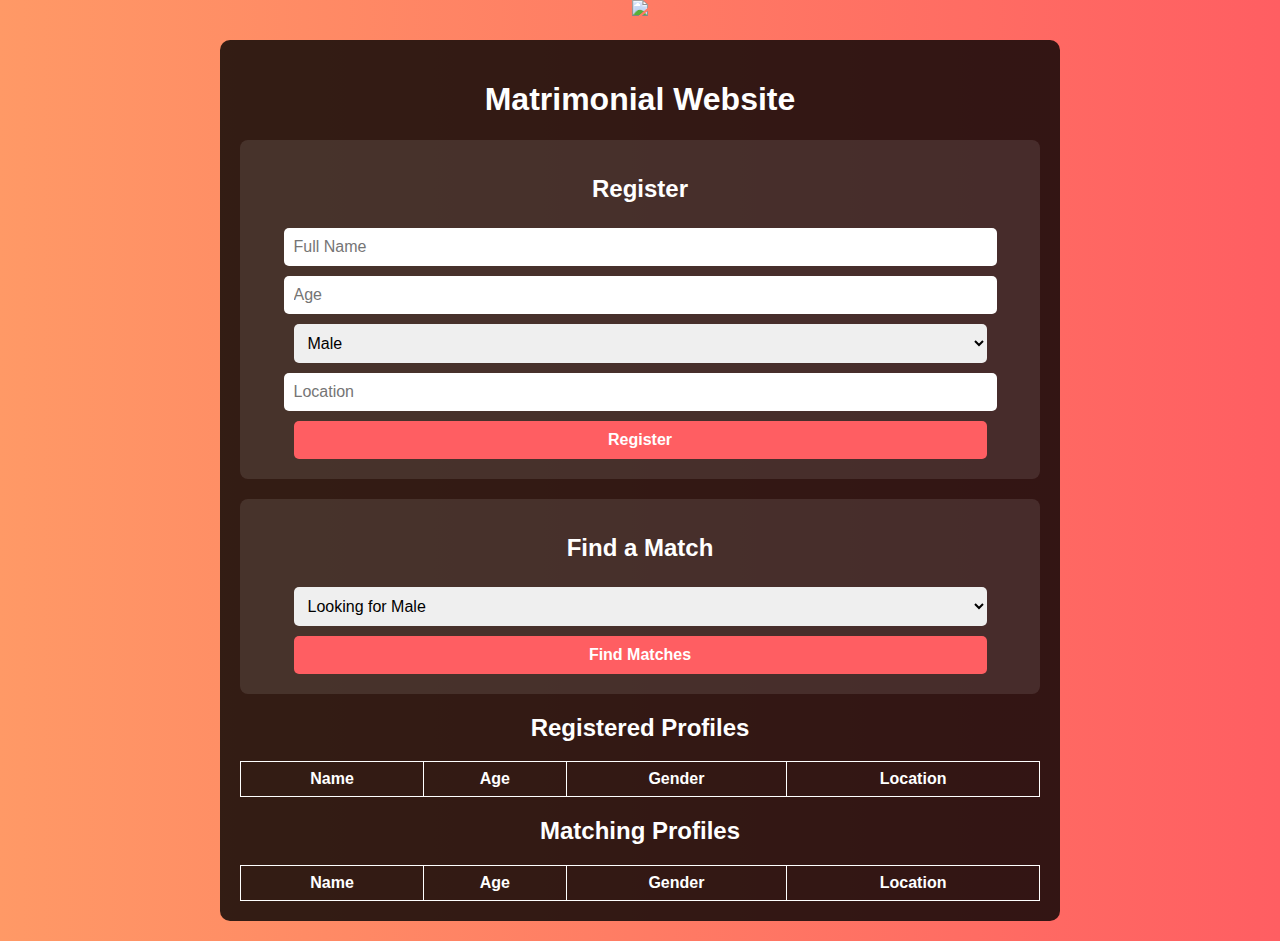
==== index.html @ 3d003481 "index.html" ====
<!DOCTYPE html>
<html lang="en">
<head>
    <meta charset="UTF-8">
    <meta name="viewport" content="width=device-width, initial-scale=1.0">
    <title>Matrimonial App</title>
    <link rel="stylesheet" href="styles.css">
</head>
<body>
    <div class="banner">
        <img src="MAT 4.jpg" Matrimonial">
    </div>

    <div class="container">
        <h1>Matrimonial Website</h1>
        
        <!-- Registration Form -->
        <div class="form">
            <h2>Register</h2>
            <input type="text" id="name" placeholder="Full Name" required>
            <input type="number" id="age" placeholder="Age" required>
            <select id="gender">
                <option value="Male">Male</option>
                <option value="Female">Female</option>
            </select>
            <input type="text" id="location" placeholder="Location" required>
            <button onclick="registerUser()">Register</button>
        </div>

        <!-- Matchmaking Section -->
        <div class="matches">
            <h2>Find a Match</h2>
            <select id="matchGender">
                <option value="Male">Looking for Male</option>
                <option value="Female">Looking for Female</option>
            </select>
            <button onclick="findMatches()">Find Matches</button>
        </div>

        <!-- Display Profiles -->
        <h2>Registered Profiles</h2>
        <table>
            <thead>
                <tr>
                    <th>Name</th>
                    <th>Age</th>
                    <th>Gender</th>
                    <th>Location</th>
                </tr>
            </thead>
            <tbody id="profiles"></tbody>
        </table>

        <h2>Matching Profiles</h2>
        <table>
            <thead>
                <tr>
                    <th>Name</th>
                    <th>Age</th>
                    <th>Gender</th>
                    <th>Location</th>
                </tr>
            </thead>
            <tbody id="matchedProfiles"></tbody>
        </table>
    </div>

    <script src="script.js"></script>
</body>
</html>
---- styles.css ----
/* General Styles */
body {
    font-family: Arial, sans-serif;
    background: linear-gradient(to right, #ff9966, #ff5e62);
    color: #fff;
    text-align: center;
    margin: 0;
    padding: 0;
}

/* Banner Image */
.banner img {
    width: 100%;
    max-height: 400px;
    object-fit: cover;
    border-radius: 0px;
}

/* Container */
.container {
    max-width: 800px;
    margin: 20px auto;
    background: rgba(0, 0, 0, 0.8);
    padding: 20px;
    border-radius: 10px;
}

/* Form Styling */
.form, .matches {
    background: rgba(255, 255, 255, 0.1);
    padding: 15px;
    margin-bottom: 20px;
    border-radius: 8px;
}

input, select, button {
    width: 90%;
    padding: 10px;
    margin: 5px 0;
    border: none;
    border-radius: 5px;
    font-size: 16px;
}

button {
    background: #ff5e62;
    color: white;
    cursor: pointer;
    font-weight: bold;
}

button:hover {
    background: #ff9966;
}

/* Table Styling */
table {
    width: 100%;
    margin-top: 10px;
    border-collapse: collapse;
}

th, td {
    border: 1px solid #fff;
    padding: 8px;
}

th {
    background: #ff5e62;
}
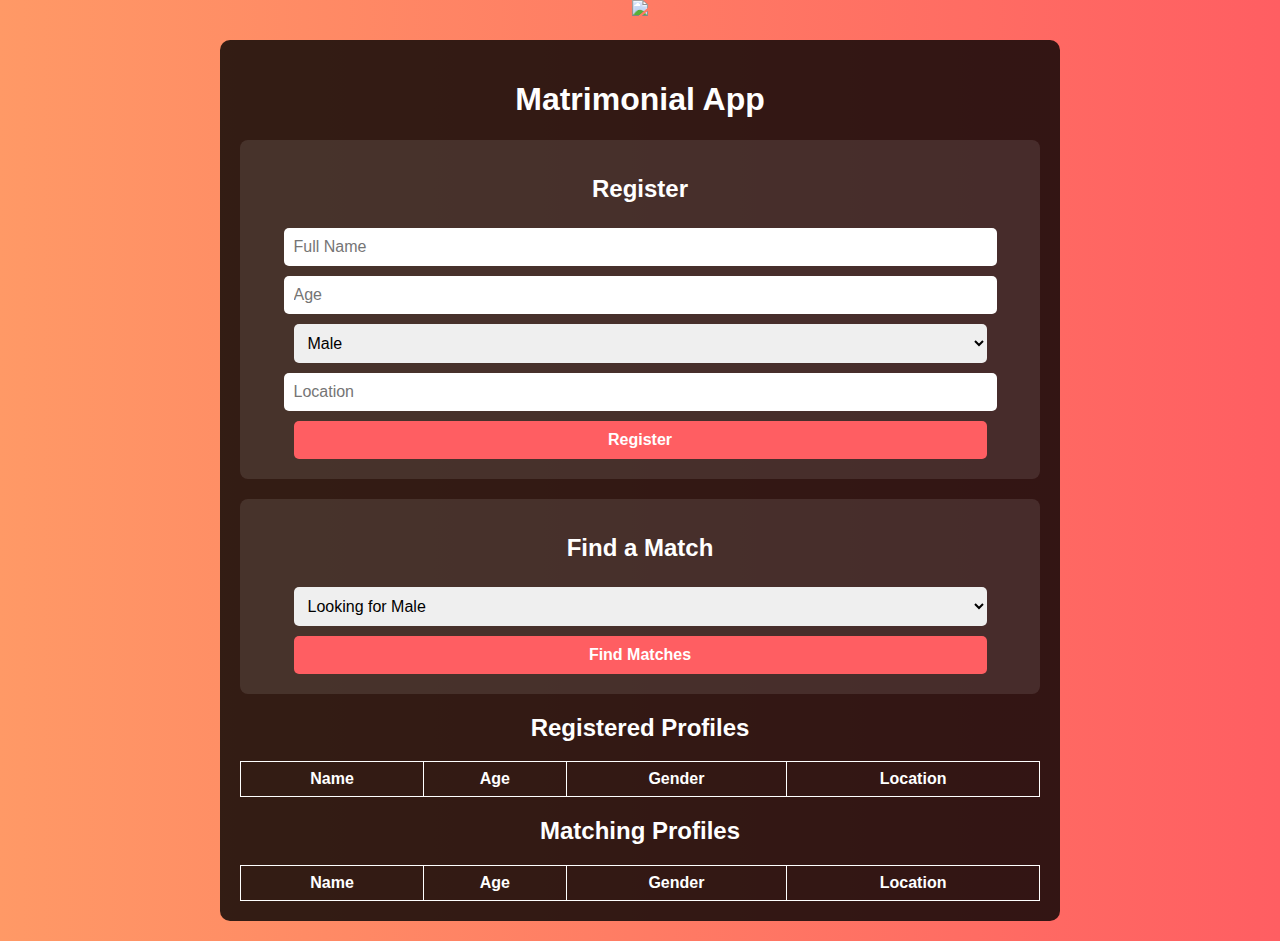
==== commit 2dd0855c: "index.html" ====
--- a/index.html
+++ b/index.html
@@ -12,7 +12,7 @@
     </div>
 
     <div class="container">
-        <h1>Matrimonial Website</h1>
+        <h1>Matrimonial App</h1>
         
         <!-- Registration Form -->
         <div class="form">
